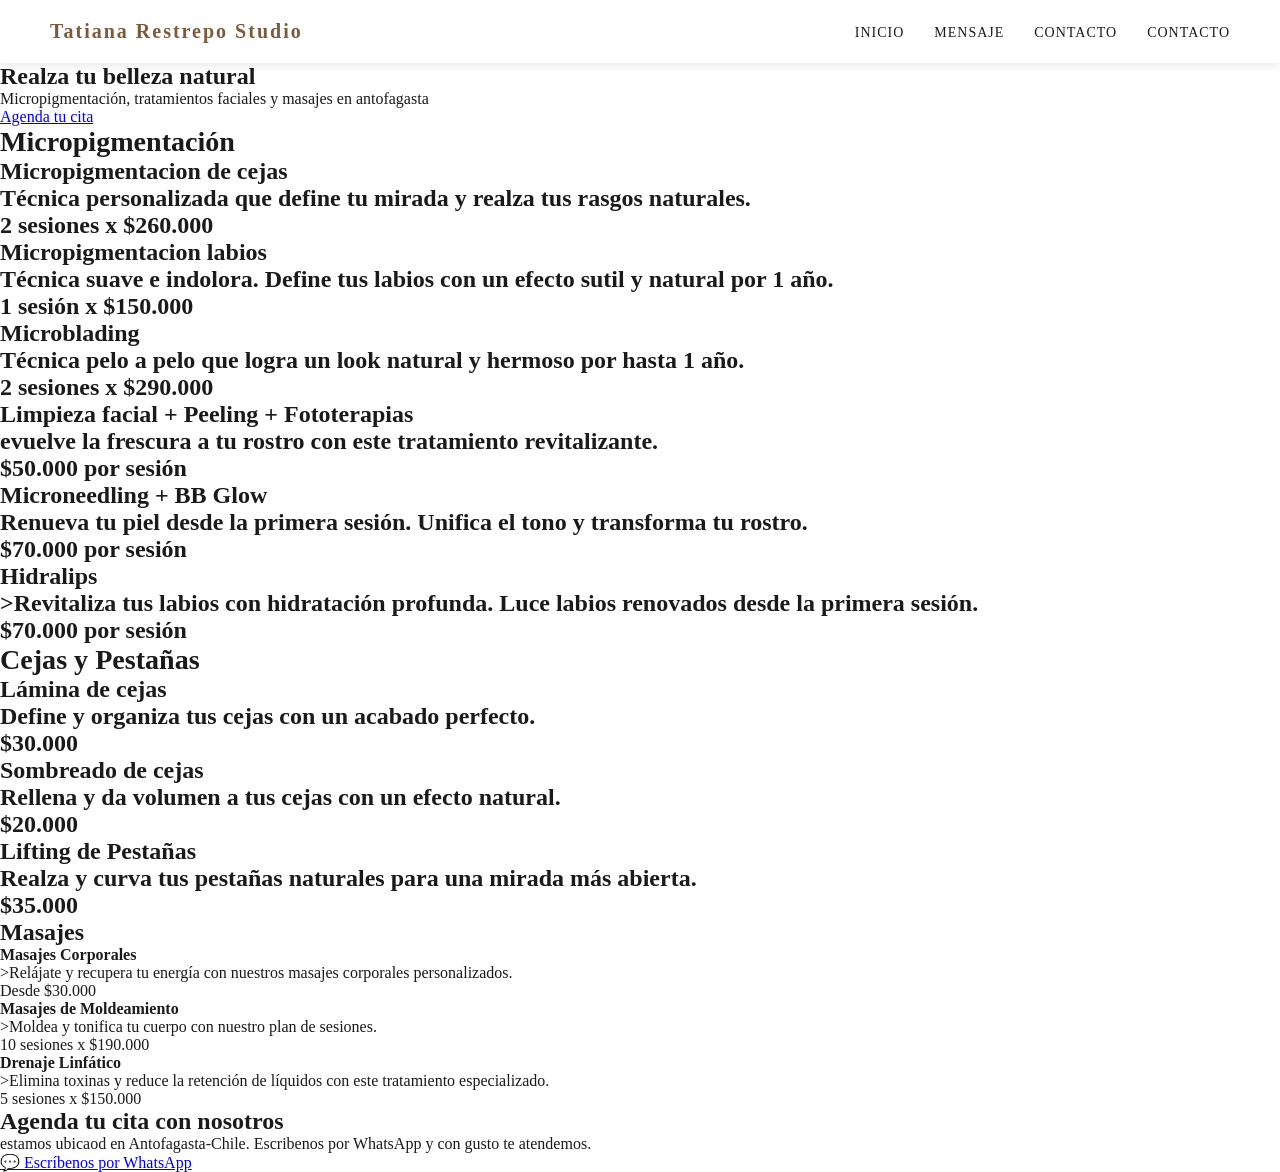
==== index.html/index.html @ bae06096 "se modifican las carpetas" ====
<!DOCTYPE html>
<html lang="en">
<head>
    <meta charset="UTF-8">
    <title>TatianaRestrepoStudio</title>
    <link rel="stylesheet" href="style.css">
</head>
<body>
    <nav>
      <!inicio del menu de navegacion>  
       <div class="logo"> <h1 >Tatiana Restrepo Studio</h1> </div>
            
         <ul class="nav-links">
              <li><a href="#inicio">Inicio</a></li>
              <li><a href="#mensaje">Mensaje</a></li>
              <li><a href="#contacto">Contacto</a></li>
              <li><a href="#contacto">Contacto</a></li>
         </ul>
       
 
    </nav>
    <section id="inicio">
        <div class="hero">
            <h2> Realza tu belleza natural</h2>
            <p>Micropigmentación, tratamientos faciales y masajes  en antofagasta</p>
            <a href="#contacto" class="boton">Agenda tu cita</a>
        </div>
    </section>

    <section id="servicios">
        <h2 Nuestros servicios</h2>


            <div class ="categorias">    
                <h3>Micropigmentación</h3>
                <div class="tarjetas">
                    <div  class="tarjeta">
                        <!imagen aqui despues >
                        <h4>Micropigmentacion de cejas</h4>
                        <p> Técnica personalizada que define tu mirada
                            y realza tus rasgos naturales.
                        </p>
                        <span class="precio">2 sesiones x $260.000</span>
                    </div>
                    <div  class="tarjeta">
                        <!imagen aqui despues >
                        <h4>Micropigmentacion labios </h4>
                        <p> Técnica suave e indolora. Define tus labios 
                            con un efecto sutil y natural por 1 año.
                        </p>
                         <span class="precio">1 sesión x $150.000</span>
                    </div>
                    <div  class="tarjeta">
                        <!imagen aqui despues >
                        <h4> Microblading </h4>
                        <p> Técnica pelo a pelo que logra un look 
                            natural y hermoso por hasta 1 año.
                        </p>
                        <span class="precio">2 sesiones x $290.000</span>
                    </div>
                    
                    <div  class="tarjeta">
                        <!imagen aqui despues >
                        <h4> Limpieza facial + Peeling + Fototerapias </h4>
                        <p>evuelve la frescura a tu rostro con este 
                            tratamiento revitalizante.
                        </p>
                        <span class="precio">$50.000 por sesión</span>
                    </div>

                    <div  class="tarjeta">
                        <!imagen aqui despues >
                        <h4> Microneedling + BB Glow </h4>
                        <p>Renueva tu piel desde la primera sesión. 
                            Unifica el tono y transforma tu rostro.
                        </p>
                        <span class="precio">$70.000 por sesión</span>
                    </div>

                    <div  class="tarjeta">
                        <!imagen aqui despues >
                        <h4> Hidralips </h4>
                        <p>>Revitaliza tus labios con hidratación 
                            profunda. Luce labios renovados desde 
                            la primera sesión.
                        </p>
                        <span class="precio">$70.000 por sesión</span>
                    </div>            
                </div>  
         </div>

        <div class="categoria">    
            <h3> Cejas y Pestañas</h3>

            <div class="tarjetas">
               
                <div class="tarjeta">
                    <h4>Lámina de cejas </h4>
                    <p>Define y organiza tus cejas con 
                        un acabado perfecto.
                    </p>
                    <span class="precio">$30.000</span>
                </div>

                <div class="tarjeta">
                    <h4>Sombreado de cejas</h4>
                    <p>Rellena y da volumen a tus cejas 
                        con un efecto natural.
                    </p>
                    <span class="precio">$20.000</span>
                </div>

                <div class="tarjeta">
                    <h4>Lifting de Pestañas</h4>
                    <p>Realza y curva tus pestañas 
                        naturales para una mirada más abierta.
                    </p>
                    <span class="precio">$35.000</span>
                </div>

            </div>
        </div>
    </section>


    <section id="masajes">
        <h2>Masajes</h2>
        <div class="tarjestas">

            <div class="tarjeta">

                <h4> Masajes Corporales</h4>
                <p>>Relájate y recupera tu energía con 
                    nuestros masajes corporales personalizados.
                </p>
                <span class="precio">Desde $30.000</span>
            </div>

            <div class="tarjeta">

                <h4>Masajes de Moldeamiento</h4>
                <p>>Moldea y tonifica tu cuerpo con 
                    nuestro plan de sesiones.
                </p>
                <span class="precio">10 sesiones x $190.000</span>
            </div>

             <div class="tarjeta">

                <h4>Drenaje Linfático</h4>
                <p>>Elimina toxinas y reduce la retención 
                    de líquidos con este tratamiento especializado.
                </p>
                <span class="precio">5 sesiones x $150.000</span>
            </div>

        </div>
    </section>


    <section id="contacto"> 
        <h2> Agenda tu cita con nosotros</h2>
        <p> estamos ubicaod en Antofagasta-Chile.
            Escribenos por WhatsApp  y con gusto te atendemos.
        </p>
        <a href="https://wa.me/56958424131" 
            class="boton-whatsapp" 
            target="_blank">
            💬 Escríbenos por WhatsApp
        </a>

    </section>

    
</body>
</html>
---- index.html/style.css ----
* {
    margin: 0;
    padding:0;
    boz-sizing: border-box;

}

 :root {
    --turquesa: #6BBCB8;
    --dorado: #C9A84C;
    --cafe: #7B5B3A;
    --negro: #1A1A1A;
    --blanco: #FFFFFF;
    --gris-claro: #F9F9F9;
}

body {
    font-family: Georgia, serif;
    color: var(--negro);
    background-color: var(--blanco);
}


nav {
    display: flex;
    justify-content: space-between;
    align-items: center;
    padding: 20px 50px;
    background-color: var(--blanco);
    box-shadow: 0 2px 10px rgba(0,0,0,0.1);
    position: sticky;
    top: 0;
}

nav .logo h1 {
    font-size: 20px;
    color: var(--cafe);
    letter-spacing: 2px;
}

nav ul {
    list-style: none;
    display: flex;
    gap: 30px;
}

nav ul li a {
    text-decoration: none;
    color: var(--negro);
    font-size: 14px;
    letter-spacing: 1px;
    text-transform: uppercase;
}

nav ul li a:hover {
    color: var(--turquesa);
}
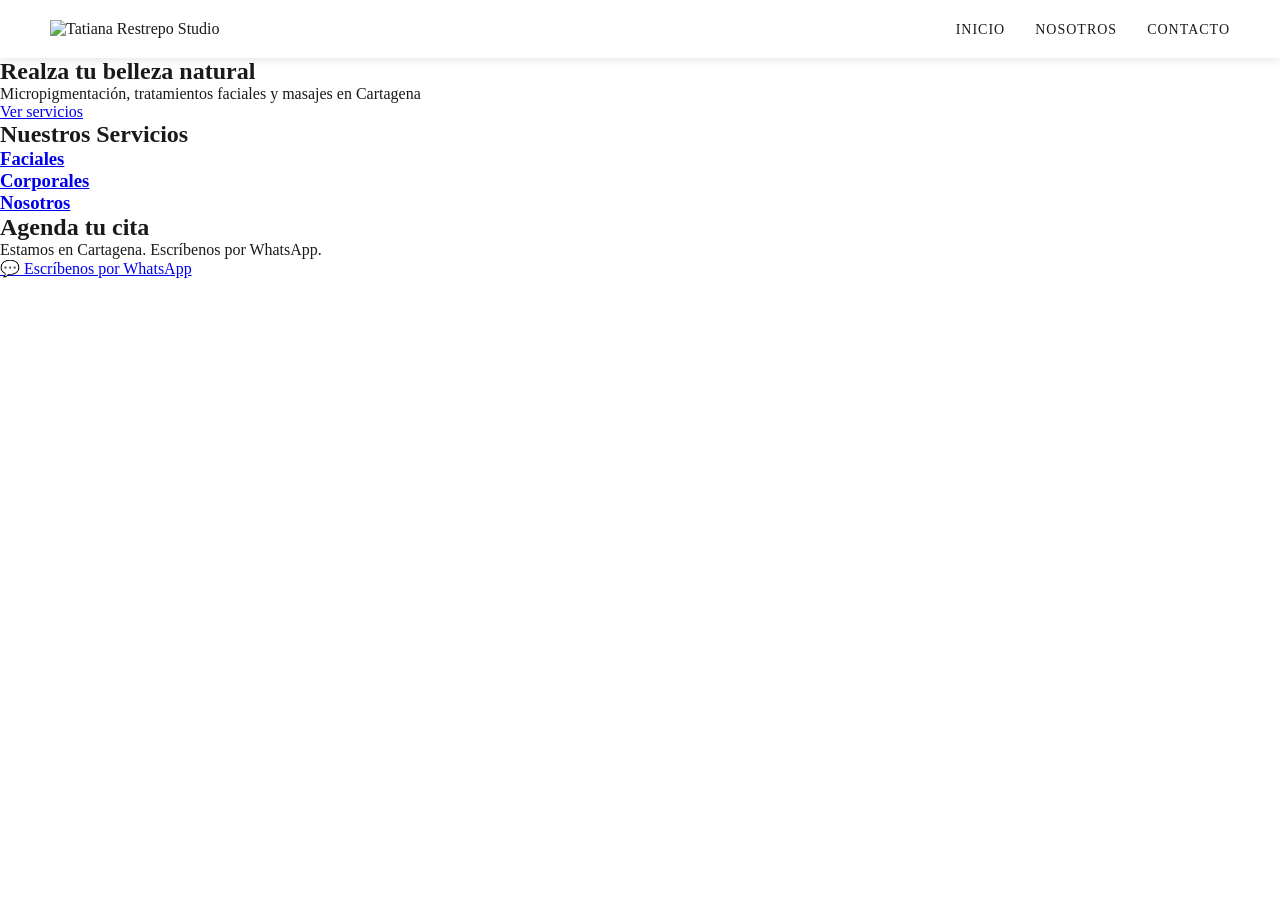
==== commit 57e3e117: "Reestructuracion" ====
--- a/index.html/index.html
+++ b/index.html/index.html
@@ -6,170 +6,65 @@
     <link rel="stylesheet" href="style.css">
 </head>
 <body>
+   <body>
+
+    <!-- NAVEGACIÓN -->
     <nav>
-      <!inicio del menu de navegacion>  
-       <div class="logo"> <h1 >Tatiana Restrepo Studio</h1> </div>
-            
-         <ul class="nav-links">
-              <li><a href="#inicio">Inicio</a></li>
-              <li><a href="#mensaje">Mensaje</a></li>
-              <li><a href="#contacto">Contacto</a></li>
-              <li><a href="#contacto">Contacto</a></li>
-         </ul>
-       
- 
+        <div class="logo">
+            <img src="images/logo.png" alt="Tatiana Restrepo Studio">
+        </div>
+        <ul>
+            <li><a href="index.html">Inicio</a></li>
+            <li><a href="nosotros.html">Nosotros</a></li>
+            <li><a href="#contacto">Contacto</a></li>
+        </ul>
     </nav>
+
+    <!-- HERO -->
     <section id="inicio">
         <div class="hero">
-            <h2> Realza tu belleza natural</h2>
-            <p>Micropigmentación, tratamientos faciales y masajes  en antofagasta</p>
-            <a href="#contacto" class="boton">Agenda tu cita</a>
+            <h2>Realza tu belleza natural</h2>
+            <p>Micropigmentación, tratamientos faciales 
+            y masajes en Cartagena</p>
+            <a href="#servicios" class="boton">Ver servicios</a>
         </div>
     </section>
 
+    <!-- CAJAS DE SERVICIOS -->
     <section id="servicios">
-        <h2 Nuestros servicios</h2>
+        <h2>Nuestros Servicios</h2>
+        <div class="cajas">
 
+            <a href="faciales.html" class="caja">
+                <h3>Faciales</h3>
+            </a>
 
-            <div class ="categorias">    
-                <h3>Micropigmentación</h3>
-                <div class="tarjetas">
-                    <div  class="tarjeta">
-                        <!imagen aqui despues >
-                        <h4>Micropigmentacion de cejas</h4>
-                        <p> Técnica personalizada que define tu mirada
-                            y realza tus rasgos naturales.
-                        </p>
-                        <span class="precio">2 sesiones x $260.000</span>
-                    </div>
-                    <div  class="tarjeta">
-                        <!imagen aqui despues >
-                        <h4>Micropigmentacion labios </h4>
-                        <p> Técnica suave e indolora. Define tus labios 
-                            con un efecto sutil y natural por 1 año.
-                        </p>
-                         <span class="precio">1 sesión x $150.000</span>
-                    </div>
-                    <div  class="tarjeta">
-                        <!imagen aqui despues >
-                        <h4> Microblading </h4>
-                        <p> Técnica pelo a pelo que logra un look 
-                            natural y hermoso por hasta 1 año.
-                        </p>
-                        <span class="precio">2 sesiones x $290.000</span>
-                    </div>
-                    
-                    <div  class="tarjeta">
-                        <!imagen aqui despues >
-                        <h4> Limpieza facial + Peeling + Fototerapias </h4>
-                        <p>evuelve la frescura a tu rostro con este 
-                            tratamiento revitalizante.
-                        </p>
-                        <span class="precio">$50.000 por sesión</span>
-                    </div>
+            <a href="corporales.html" class="caja">
+                <h3>Corporales</h3>
+            </a>
 
-                    <div  class="tarjeta">
-                        <!imagen aqui despues >
-                        <h4> Microneedling + BB Glow </h4>
-                        <p>Renueva tu piel desde la primera sesión. 
-                            Unifica el tono y transforma tu rostro.
-                        </p>
-                        <span class="precio">$70.000 por sesión</span>
-                    </div>
-
-                    <div  class="tarjeta">
-                        <!imagen aqui despues >
-                        <h4> Hidralips </h4>
-                        <p>>Revitaliza tus labios con hidratación 
-                            profunda. Luce labios renovados desde 
-                            la primera sesión.
-                        </p>
-                        <span class="precio">$70.000 por sesión</span>
-                    </div>            
-                </div>  
-         </div>
-
-        <div class="categoria">    
-            <h3> Cejas y Pestañas</h3>
-
-            <div class="tarjetas">
-               
-                <div class="tarjeta">
-                    <h4>Lámina de cejas </h4>
-                    <p>Define y organiza tus cejas con 
-                        un acabado perfecto.
-                    </p>
-                    <span class="precio">$30.000</span>
-                </div>
-
-                <div class="tarjeta">
-                    <h4>Sombreado de cejas</h4>
-                    <p>Rellena y da volumen a tus cejas 
-                        con un efecto natural.
-                    </p>
-                    <span class="precio">$20.000</span>
-                </div>
-
-                <div class="tarjeta">
-                    <h4>Lifting de Pestañas</h4>
-                    <p>Realza y curva tus pestañas 
-                        naturales para una mirada más abierta.
-                    </p>
-                    <span class="precio">$35.000</span>
-                </div>
-
-            </div>
-        </div>
-    </section>
-
-
-    <section id="masajes">
-        <h2>Masajes</h2>
-        <div class="tarjestas">
-
-            <div class="tarjeta">
-
-                <h4> Masajes Corporales</h4>
-                <p>>Relájate y recupera tu energía con 
-                    nuestros masajes corporales personalizados.
-                </p>
-                <span class="precio">Desde $30.000</span>
-            </div>
-
-            <div class="tarjeta">
-
-                <h4>Masajes de Moldeamiento</h4>
-                <p>>Moldea y tonifica tu cuerpo con 
-                    nuestro plan de sesiones.
-                </p>
-                <span class="precio">10 sesiones x $190.000</span>
-            </div>
-
-             <div class="tarjeta">
-
-                <h4>Drenaje Linfático</h4>
-                <p>>Elimina toxinas y reduce la retención 
-                    de líquidos con este tratamiento especializado.
-                </p>
-                <span class="precio">5 sesiones x $150.000</span>
-            </div>
+            <a href="nosotros.html" class="caja">
+                <h3>Nosotros</h3>
+            </a>
 
         </div>
     </section>
 
-
-    <section id="contacto"> 
-        <h2> Agenda tu cita con nosotros</h2>
-        <p> estamos ubicaod en Antofagasta-Chile.
-            Escribenos por WhatsApp  y con gusto te atendemos.
-        </p>
+    <!-- CONTACTO -->
+    <section id="contacto">
+        <h2>Agenda tu cita</h2>
+        <p>Estamos en Cartagena. Escríbenos por WhatsApp.</p>
         <a href="https://wa.me/56958424131" 
-            class="boton-whatsapp" 
-            target="_blank">
+        class="boton-whatsapp" 
+        target="_blank">
             💬 Escríbenos por WhatsApp
         </a>
+    </section>
 
-    </section>
+</body>
+       
+ 
+    
 
     
 </body>
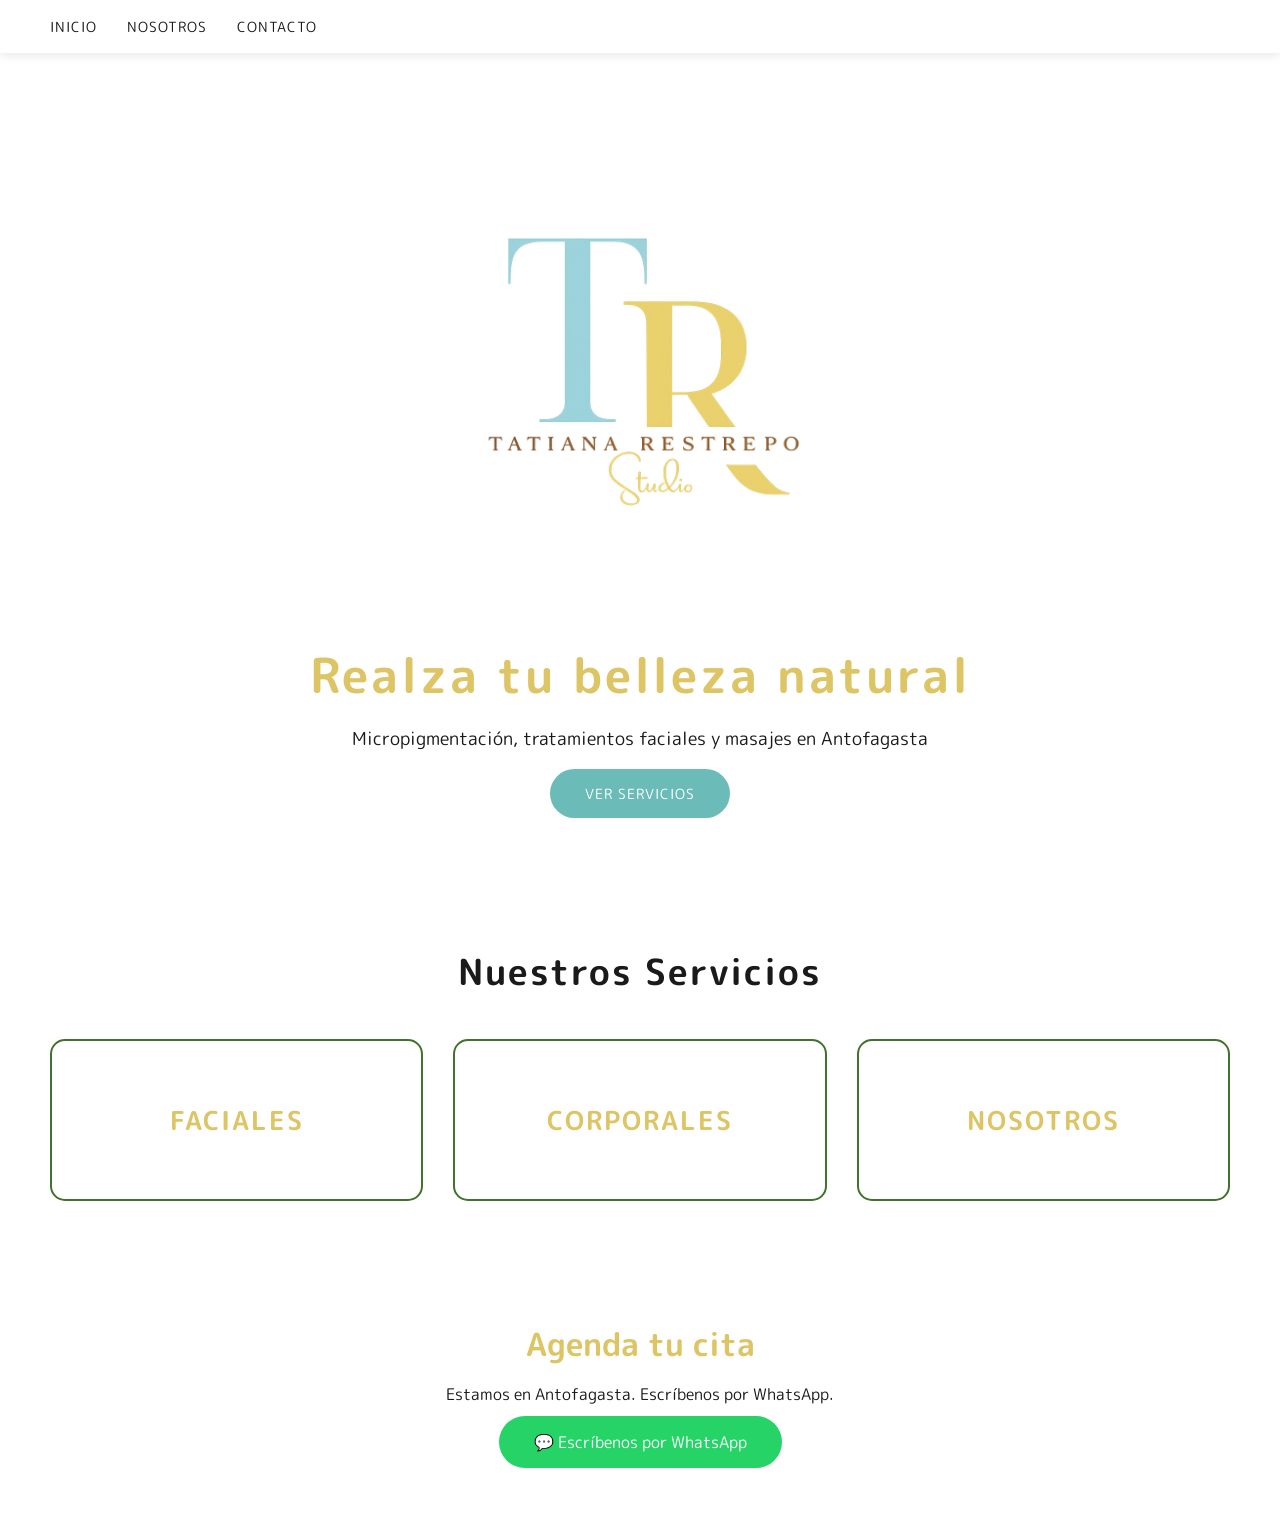
==== commit 0fde469a: "Reestructuracion" ====
--- a/index.html/index.html
+++ b/index.html/index.html
@@ -1,6 +1,9 @@
 <!DOCTYPE html>
 <html lang="en">
 <head>
+    <link rel="preconnect" href="https://fonts.googleapis.com">
+<link rel="preconnect" href="https://fonts.gstatic.com" crossorigin>
+<link href="https://fonts.googleapis.com/css2?family=M+PLUS+Rounded+1c&family=Nunito+Sans:ital,opsz,wght@0,6..12,200..1000;1,6..12,200..1000&family=Story+Script&display=swap" rel="stylesheet">
     <meta charset="UTF-8">
     <title>TatianaRestrepoStudio</title>
     <link rel="stylesheet" href="style.css">
@@ -10,9 +13,6 @@
 
     <!-- NAVEGACIÓN -->
     <nav>
-        <div class="logo">
-            <img src="images/logo.png" alt="Tatiana Restrepo Studio">
-        </div>
         <ul>
             <li><a href="index.html">Inicio</a></li>
             <li><a href="nosotros.html">Nosotros</a></li>
@@ -23,9 +23,10 @@
     <!-- HERO -->
     <section id="inicio">
         <div class="hero">
+            <img src="images/ChatGPT Image 26 abr 2026, 14_31_57.png" alt="Tatiana Restrepo Studio">
             <h2>Realza tu belleza natural</h2>
             <p>Micropigmentación, tratamientos faciales 
-            y masajes en Cartagena</p>
+            y masajes en Antofagasta</p>
             <a href="#servicios" class="boton">Ver servicios</a>
         </div>
     </section>
@@ -53,7 +54,7 @@
     <!-- CONTACTO -->
     <section id="contacto">
         <h2>Agenda tu cita</h2>
-        <p>Estamos en Cartagena. Escríbenos por WhatsApp.</p>
+        <p>Estamos en Antofagasta. Escríbenos por WhatsApp.</p>
         <a href="https://wa.me/56958424131" 
         class="boton-whatsapp" 
         target="_blank">
--- a/index.html/style.css
+++ b/index.html/style.css
@@ -7,35 +7,27 @@
 
  :root {
     --turquesa: #6BBCB8;
-    --dorado: #C9A84C;
-    --cafe: #7B5B3A;
+    --dorado: #42712d;
+    --cafe: #ddc566;
     --negro: #1A1A1A;
     --blanco: #FFFFFF;
     --gris-claro: #F9F9F9;
 }
 
-body {
-    font-family: Georgia, serif;
-    color: var(--negro);
-    background-color: var(--blanco);
-}
-
 
 nav {
-    display: flex;
-    justify-content: space-between;
-    align-items: center;
-    padding: 20px 50px;
-    background-color: var(--blanco);
+    background-color: var(--blanco);
+    padding: 15px 50px;
     box-shadow: 0 2px 10px rgba(0,0,0,0.1);
     position: sticky;
     top: 0;
-}
-
-nav .logo h1 {
-    font-size: 20px;
-    color: var(--cafe);
-    letter-spacing: 2px;
+    z-index: 9;
+    text-align: right;
+}
+
+nav .logo img {
+    width: 120px;
+    height: auto;
 }
 
 nav ul {
@@ -54,4 +46,215 @@
 
 nav ul li a:hover {
     color: var(--turquesa);
-}+}
+
+/* HERO DE PÁGINAS INTERNAS */
+.pagina-hero {
+    background-color: var(--crema);
+    text-align: center;
+    padding: 60px 20px;
+}
+
+.pagina-hero h1 {
+    font-size: 40px;
+    color: #ddc566;
+    letter-spacing: 3px;
+}
+
+.pagina-hero p {
+    color: var(--negro);
+    margin-top: 10px;
+    font-size: 16px;
+}
+
+/* TARJETAS DE SERVICIOS */
+.servicios-detalle {
+    display: grid;
+    grid-template-columns: repeat(3, 1fr);
+    gap: 30px;
+    padding: 60px 50px;
+}
+
+.tarjeta {
+    background-color: var(--blanco);
+    border: 1px solid var(--dorado);
+    border-radius: 10px;
+    padding: 25px;
+    text-align: center;
+}
+
+.tarjeta h3 {
+    color: #ddc566;
+    margin-bottom: 10px;
+}
+
+.tarjeta p {
+    font-size: 14px;
+    color: var(--negro);
+    margin-bottom: 15px;
+}
+
+.precio {
+    background-color: var(--turquesa);
+    color: var(--blanco);
+    padding: 5px 15px;
+    border-radius: 20px;
+    font-size: 14px;
+}
+
+header {
+     height: 0;
+    padding: 0;
+    margin: 0;
+}
+
+header img {
+    width: 200px;
+    height: auto;
+    position: fixed;
+    top: 10px;
+    left: 30px;
+    z-index: 100;
+}
+
+.foto-servicios {
+    text-align: center;
+    padding: 20px 50px;
+}
+
+.foto-servicios img {
+    width: 303px;
+    height: 390px;
+    object-fit: cover;
+    border-radius: 10px;
+}
+
+
+/* HERO INICIO */
+#inicio {
+    background-color: var(--crema);
+    text-align: center;
+    padding: 80px 20px;
+}
+
+#inicio h2 {
+    font-size: 48px;
+    color: #ddc566;
+    letter-spacing: 3px;
+    margin-bottom: 15px;
+}
+#inicio .hero img {
+    width: 500px;
+    height: auto;
+    margin-bottom: 0px;
+}
+#inicio p {
+    font-size: 18px;
+    color: var(--negro);
+    margin-bottom: 30px;
+}
+
+.boton {
+    background-color: var(--turquesa);
+    color: var(--blanco);
+    padding: 15px 35px;
+    text-decoration: none;
+    border-radius: 30px;
+    font-size: 14px;
+    letter-spacing: 1px;
+    text-transform: uppercase;
+}
+
+.boton:hover {
+    background-color: var(--dorado);
+}
+
+/* SECCIÓN CAJAS */
+#servicios {
+    padding: 60px 50px;
+    text-align: center;
+    background-color: var(--blanco);
+}
+
+#servicios h2 {
+    font-size: 36px;
+    color #ddc566;
+    margin-bottom: 40px;
+    letter-spacing: 2px;
+}
+
+.cajas {
+    display: grid;
+    grid-template-columns: repeat(3, 1fr);
+    gap: 30px;
+}
+
+.caja {
+    background-color: var(--crema);
+    border: 2px solid var(--dorado);
+    border-radius: 15px;
+    padding: 60px 20px;
+    text-decoration: none;
+    color: #ddc566;
+    font-size: 22px;
+    letter-spacing: 2px;
+    text-transform: uppercase;
+    transition: all 0.3s ease;
+}
+
+.caja:hover {
+    background-color: var(--turquesa);
+    color: var(--blanco);
+    border-color: var(--turquesa);
+}
+
+/* SECCIÓN CONTACTO */
+#contacto {
+    background-color: var(--crema);
+    text-align: center;
+    padding: 60px 20px;
+}
+
+#contacto h2 {
+    font-size: 32px;
+    color: #ddc566;
+    margin-bottom: 15px;
+}
+
+#contacto p {
+    margin-bottom: 25px;
+    color: var(--negro);
+}
+
+.boton-whatsapp {
+    background-color: #25D366;
+    color: var(--blanco);
+    padding: 15px 35px;
+    text-decoration: none;
+    border-radius: 30px;
+    font-size: 16px;
+}
+
+.boton-whatsapp:hover {
+    background-color: #1DA851;
+}
+
+
+/* HOJAS DECORATIVAS */
+body {
+    position: relative;
+}
+
+.m-plus-rounded-1c-regular {
+  font-family: "M PLUS Rounded 1c", sans-serif;
+  font-weight: 400;
+  font-style: normal;
+}
+
+body {
+    font-family: "M PLUS Rounded 1c", sans-serif;
+    color: var(--negro);
+    background-color: var(--blanco);
+}
+
+
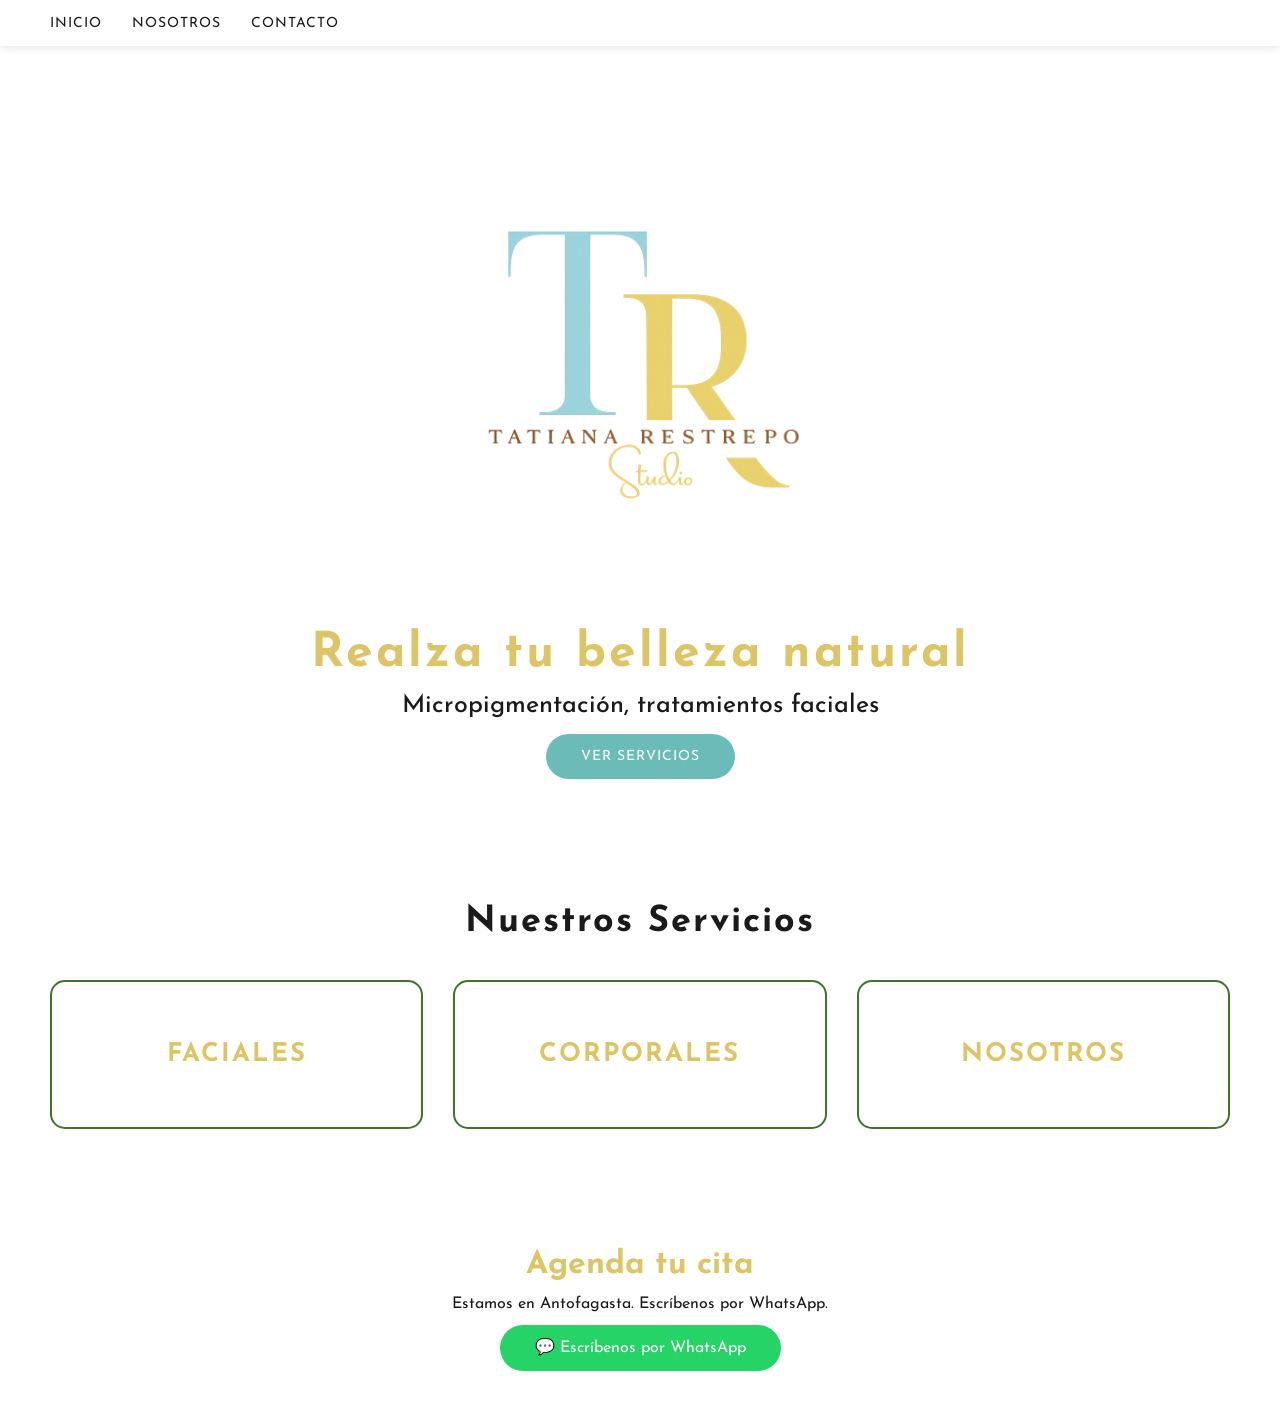
==== commit 19f1db25: "Reestructuracion" ====
--- a/index.html/index.html
+++ b/index.html/index.html
@@ -2,10 +2,7 @@
 <html lang="en">
 <head>
     <link rel="preconnect" href="https://fonts.googleapis.com">
-<link rel="preconnect" href="https://fonts.gstatic.com" crossorigin>
-<link href="https://fonts.googleapis.com/css2?family=M+PLUS+Rounded+1c&family=Nunito+Sans:ital,opsz,wght@0,6..12,200..1000;1,6..12,200..1000&family=Story+Script&display=swap" rel="stylesheet">
-    <meta charset="UTF-8">
-    <title>TatianaRestrepoStudio</title>
+    <link href="https://fonts.googleapis.com/css2?family=Josefin+Sans:wght@400;700&display=swap" rel="stylesheet">
     <link rel="stylesheet" href="style.css">
 </head>
 <body>
@@ -25,8 +22,7 @@
         <div class="hero">
             <img src="images/ChatGPT Image 26 abr 2026, 14_31_57.png" alt="Tatiana Restrepo Studio">
             <h2>Realza tu belleza natural</h2>
-            <p>Micropigmentación, tratamientos faciales 
-            y masajes en Antofagasta</p>
+            <p>Micropigmentación, tratamientos faciales</p>
             <a href="#servicios" class="boton">Ver servicios</a>
         </div>
     </section>
@@ -37,15 +33,15 @@
         <div class="cajas">
 
             <a href="faciales.html" class="caja">
-                <h3>Faciales</h3>
+                <h3>FACIALES</h3>
             </a>
 
             <a href="corporales.html" class="caja">
-                <h3>Corporales</h3>
+                <h3>CORPORALES</h3>
             </a>
 
             <a href="nosotros.html" class="caja">
-                <h3>Nosotros</h3>
+                <h3>NOSOTROS</h3>
             </a>
 
         </div>
--- a/index.html/style.css
+++ b/index.html/style.css
@@ -64,7 +64,7 @@
 .pagina-hero p {
     color: var(--negro);
     margin-top: 10px;
-    font-size: 16px;
+    font-size: 25px;
 }
 
 /* TARJETAS DE SERVICIOS */
@@ -89,9 +89,10 @@
 }
 
 .tarjeta p {
-    font-size: 14px;
+    font-size: 16px;
     color: var(--negro);
     margin-bottom: 15px;
+    font-weight: 600
 }
 
 .precio {
@@ -149,9 +150,11 @@
     margin-bottom: 0px;
 }
 #inicio p {
-    font-size: 18px;
+    font-size: 25px;
     color: var(--negro);
     margin-bottom: 30px;
+    font-weight: 500;
+    
 }
 
 .boton {
@@ -245,16 +248,78 @@
     position: relative;
 }
 
-.m-plus-rounded-1c-regular {
-  font-family: "M PLUS Rounded 1c", sans-serif;
-  font-weight: 400;
-  font-style: normal;
-}
+/* fuente*/
 
 body {
-    font-family: "M PLUS Rounded 1c", sans-serif;
+    font-family: "Josefin Sans", sans-serif;
     color: var(--negro);
     background-color: var(--blanco);
 }
 
-
+/* ===== RESPONSIVE MÓVIL ===== */
+@media (max-width: 768px) {
+
+    /* NAVEGACIÓN */
+    nav {
+        padding: 15px 20px;
+        text-align: center;
+    }
+
+    nav ul {
+        gap: 15px;
+        justify-content: center;
+        flex-wrap: wrap;
+    }
+
+    /* HERO */
+    #inicio {
+        padding: 50px 20px;
+    }
+
+    #inicio h2 {
+        font-size: 28px;
+    }
+
+    #inicio .hero img {
+        width: 150px;
+    }
+
+    /* CAJAS DE SERVICIOS */
+    .cajas {
+        grid-template-columns: 1fr;
+        gap: 20px;
+    }
+
+    /* TARJETAS */
+    .servicios-detalle {
+        grid-template-columns: 1fr;
+        padding: 30px 20px;
+    }
+
+    /* FOTO SERVICIO */
+    .foto-servicio img {
+        width: 100%;
+        height: 250px;
+    }
+
+    /* HERO PÁGINAS INTERNAS */
+    .pagina-hero {
+        padding: 40px 20px;
+    }
+
+    .pagina-hero h1 {
+        font-size: 28px;
+    }
+
+    /* CONTACTO */
+    #contacto {
+        padding: 40px 20px;
+    }
+
+    #contacto h2 {
+        font-size: 24px;
+    }
+
+}
+
+
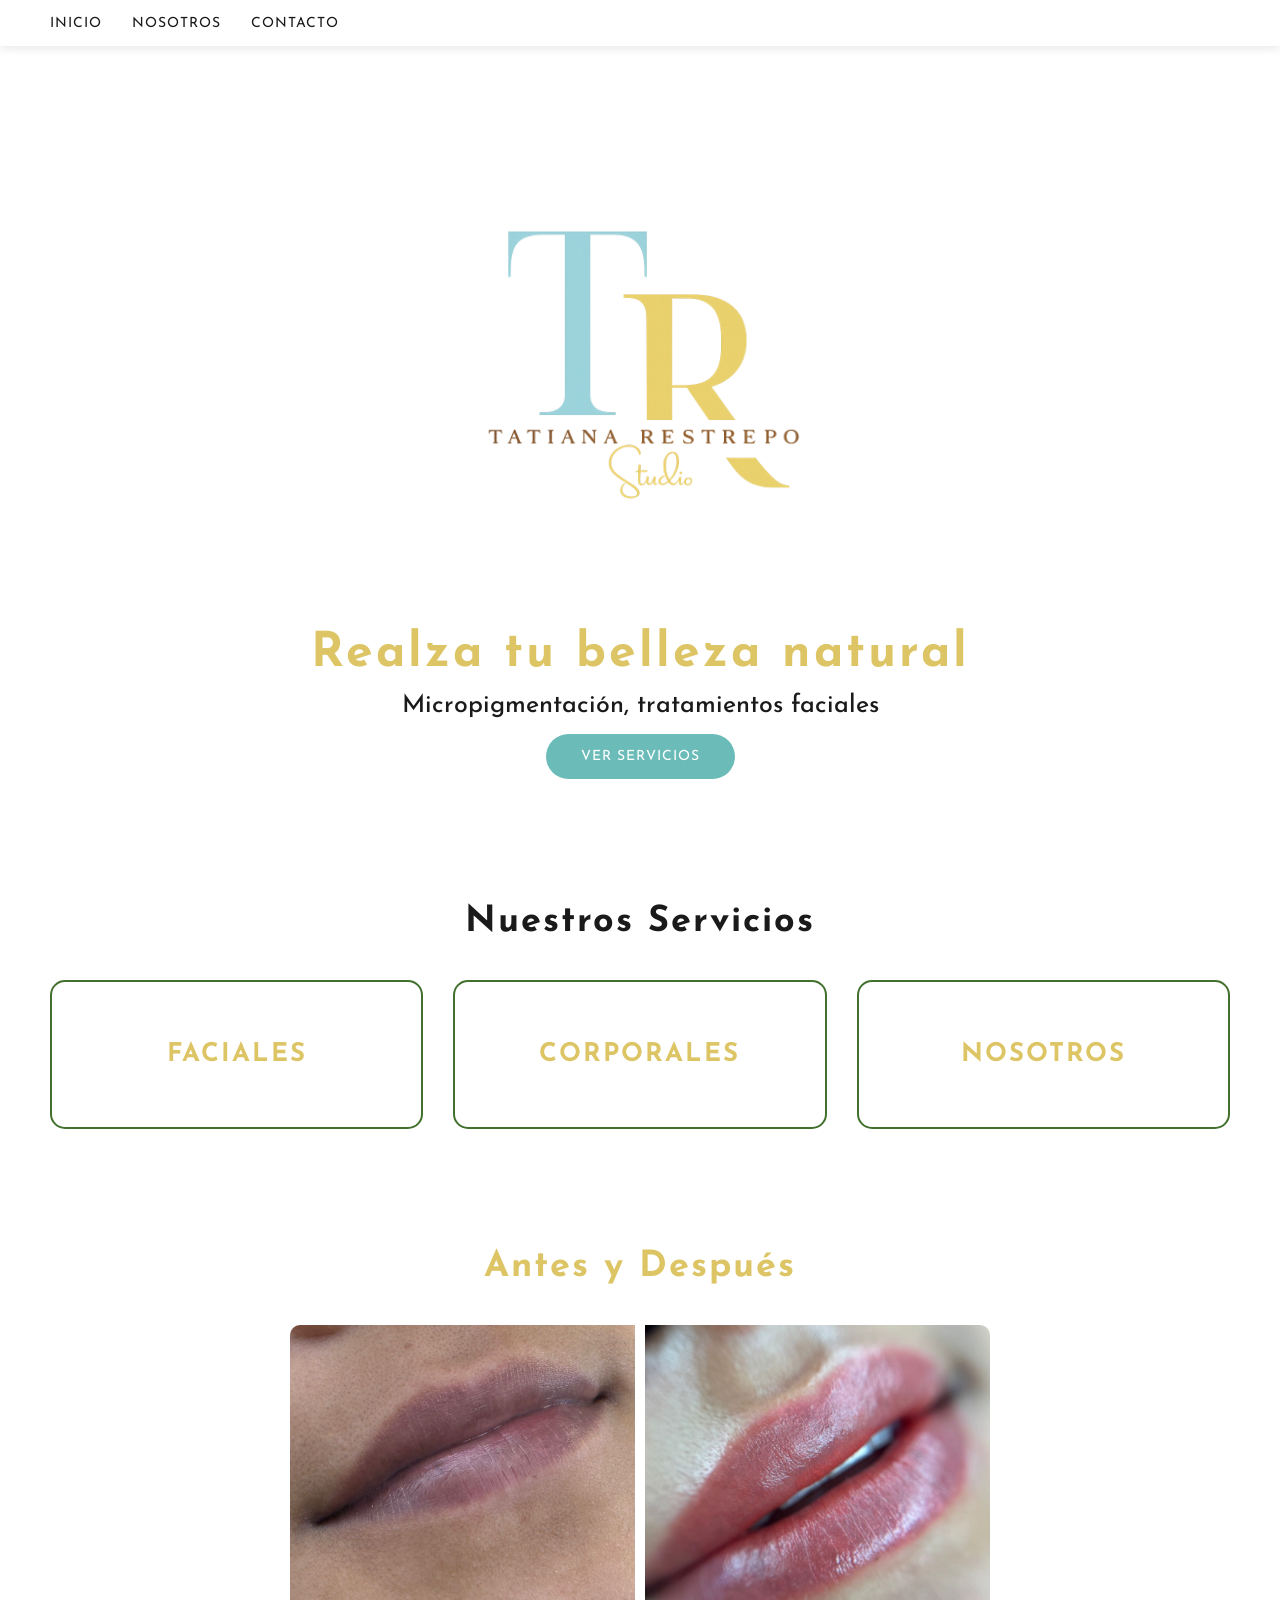
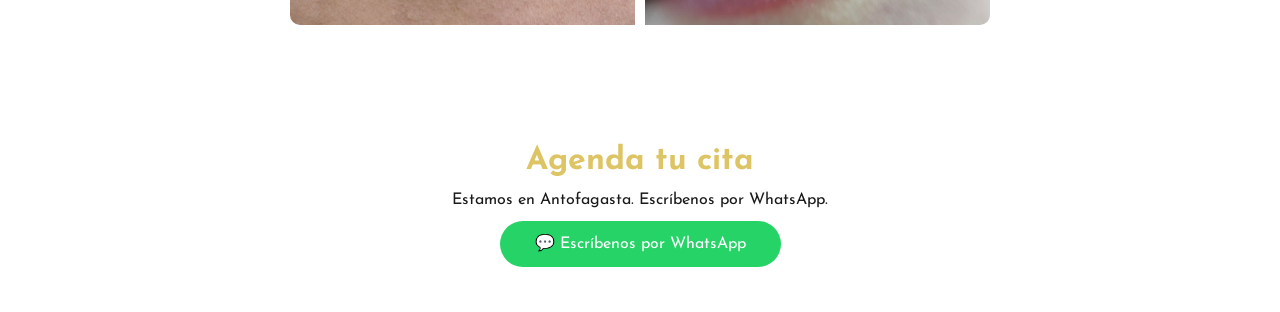
==== commit 8c39b3c9: "Se crea la seccion de testimonios" ====
--- a/index.html/index.html
+++ b/index.html/index.html
@@ -47,6 +47,15 @@
         </div>
     </section>
 
+    <!-- TESTIMONIOS -->
+    <section id="testimonios">
+        <h2>Antes y Después</h2>
+        <div class="par-fotos">
+            <img src="images/labiosA.jpeg" alt="Antes">
+            <img src="images/labiosD.png" alt="Después">
+        </div>
+    </section>
+
     <!-- CONTACTO -->
     <section id="contacto">
         <h2>Agenda tu cita</h2>
@@ -58,6 +67,7 @@
         </a>
     </section>
 
+
 </body>
        
  
--- a/index.html/style.css
+++ b/index.html/style.css
@@ -320,6 +320,41 @@
         font-size: 24px;
     }
 
-}
-
-
+} 
+
+
+#testimonios {
+    padding: 60px 50px;
+    text-align: center;
+    background-color: var(--blanco);
+}
+
+#testimonios h2 {
+    font-size: 36px;
+    color: var(--cafe);
+    margin-bottom: 40px;
+    letter-spacing: 2px;
+}
+
+.par-fotos {
+    display: grid;
+    grid-template-columns: repeat(2, 1fr);
+    gap: 10px;
+    border-radius: 10px;
+    overflow: hidden;
+    max-width: 700px;
+    margin: 0 auto;
+}
+
+.par-fotos img {
+    width: 100%;
+    height: 300px;
+    object-fit: cover;
+    object-position: center;
+}
+
+@media (max-width: 768px) {
+    .par-fotos {
+        grid-template-columns: 1fr;
+    }
+}
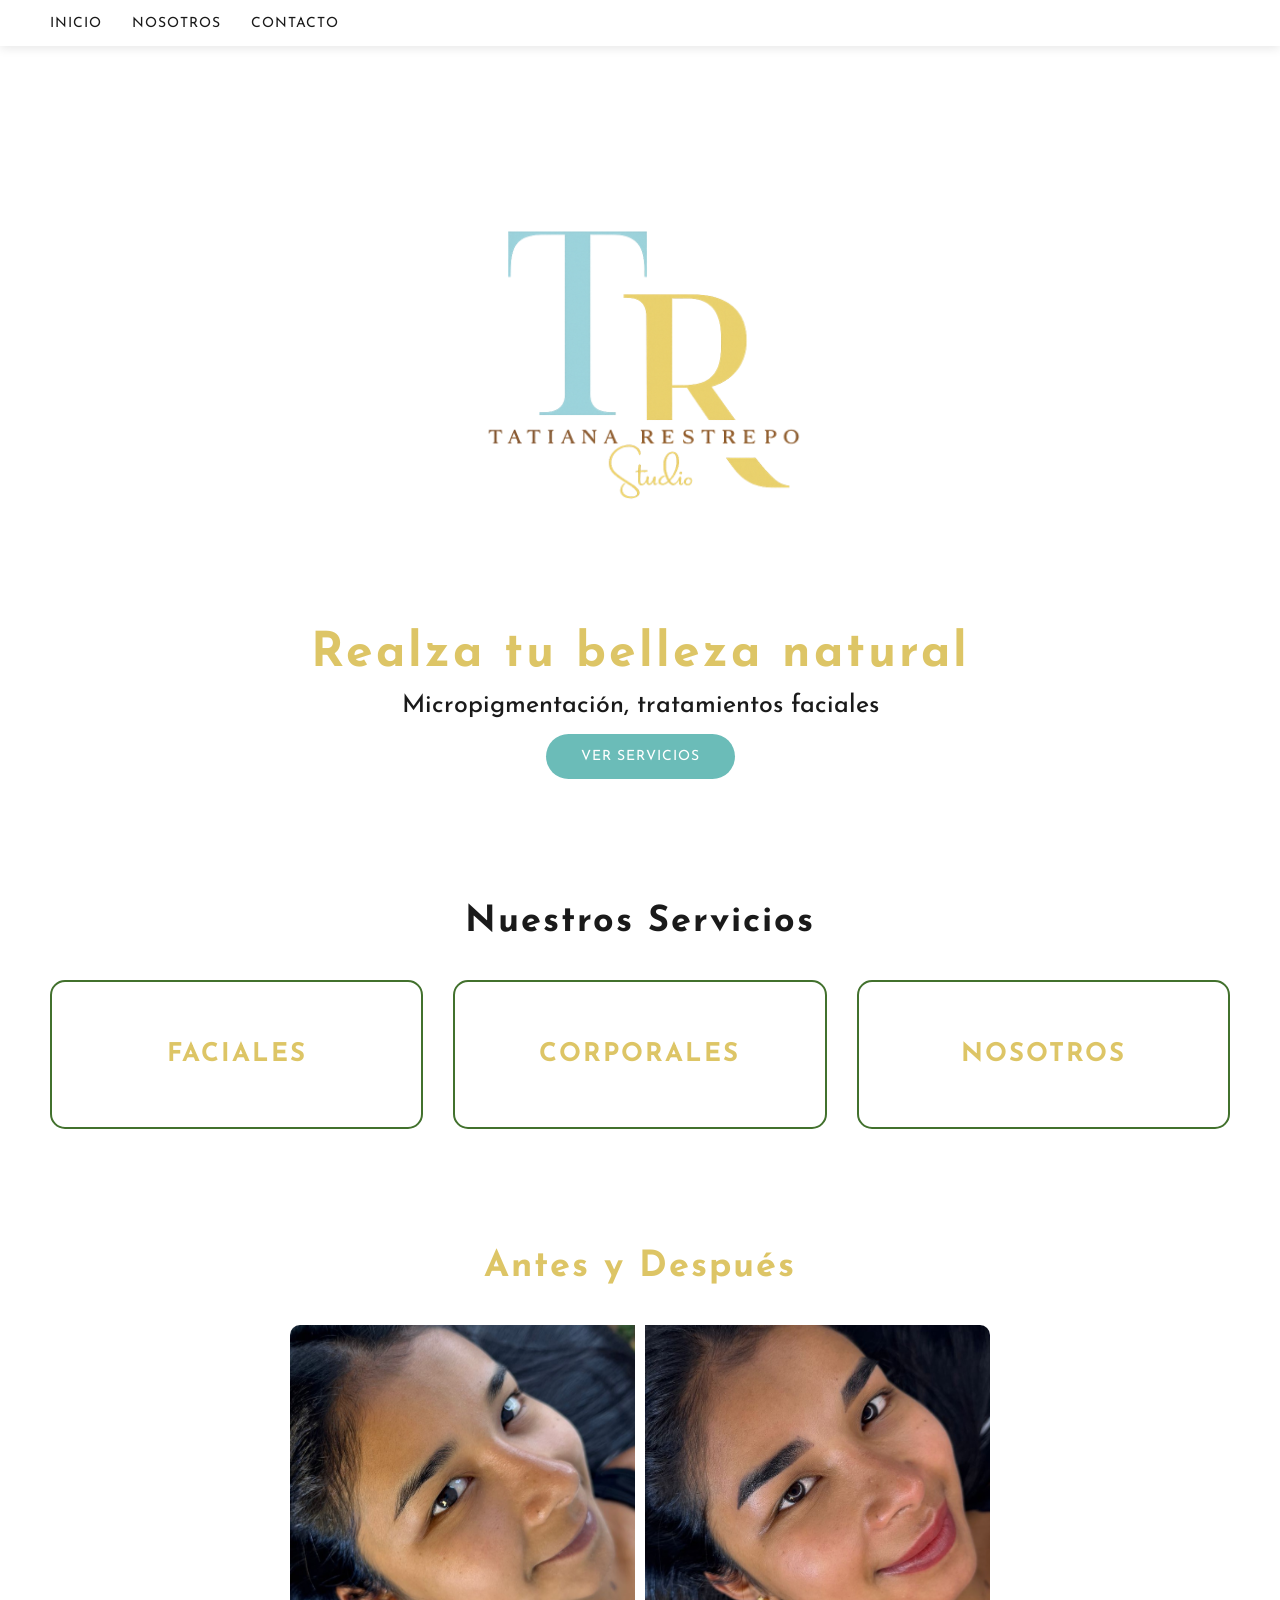
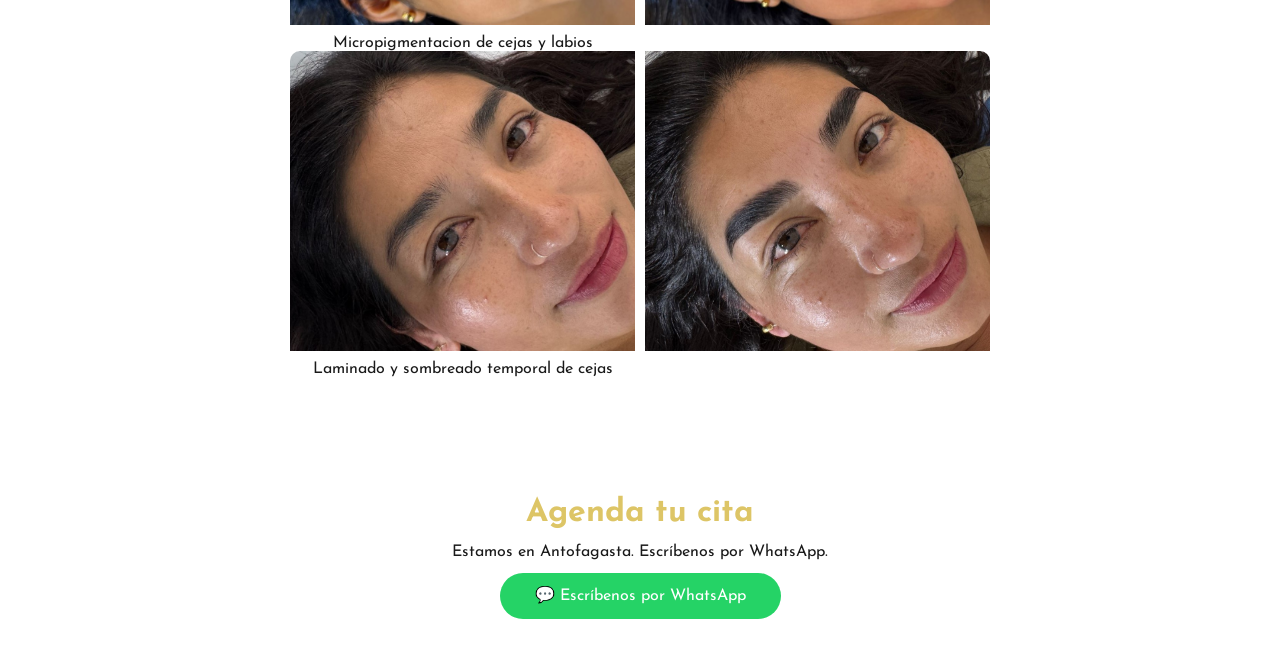
==== commit c4718626: "Se crea la seccion de testimonios" ====
--- a/index.html/index.html
+++ b/index.html/index.html
@@ -51,8 +51,14 @@
     <section id="testimonios">
         <h2>Antes y Después</h2>
         <div class="par-fotos">
-            <img src="images/labiosA.jpeg" alt="Antes">
-            <img src="images/labiosD.png" alt="Después">
+            <img src="images/labiosCejasA.PNG.jpeg" alt="Antes">
+            <img src="images/labiosCejas.PNG.jpeg" alt="Después">
+            <p>Micropigmentacion de cejas y labios</p>
+        </div>
+        <div class="par-fotos">
+            <img src="images/cejas.jpeg" alt="Antes">
+            <img src="images/cejasD.jpeg" alt="Después">
+            <p>Laminado y sombreado temporal de cejas</p>
         </div>
     </section>
 
--- a/index.html/style.css
+++ b/index.html/style.css
@@ -353,6 +353,15 @@
     object-position: center;
 }
 
+.etiqueta {
+    grid-column: 1 / -1;
+    text-align: center;
+    font-size: 16px;
+    color: var(--cafe);
+    font-weight: 600;
+    padding: 10px 0;
+    background-color: var(--blanco);
+}
 @media (max-width: 768px) {
     .par-fotos {
         grid-template-columns: 1fr;
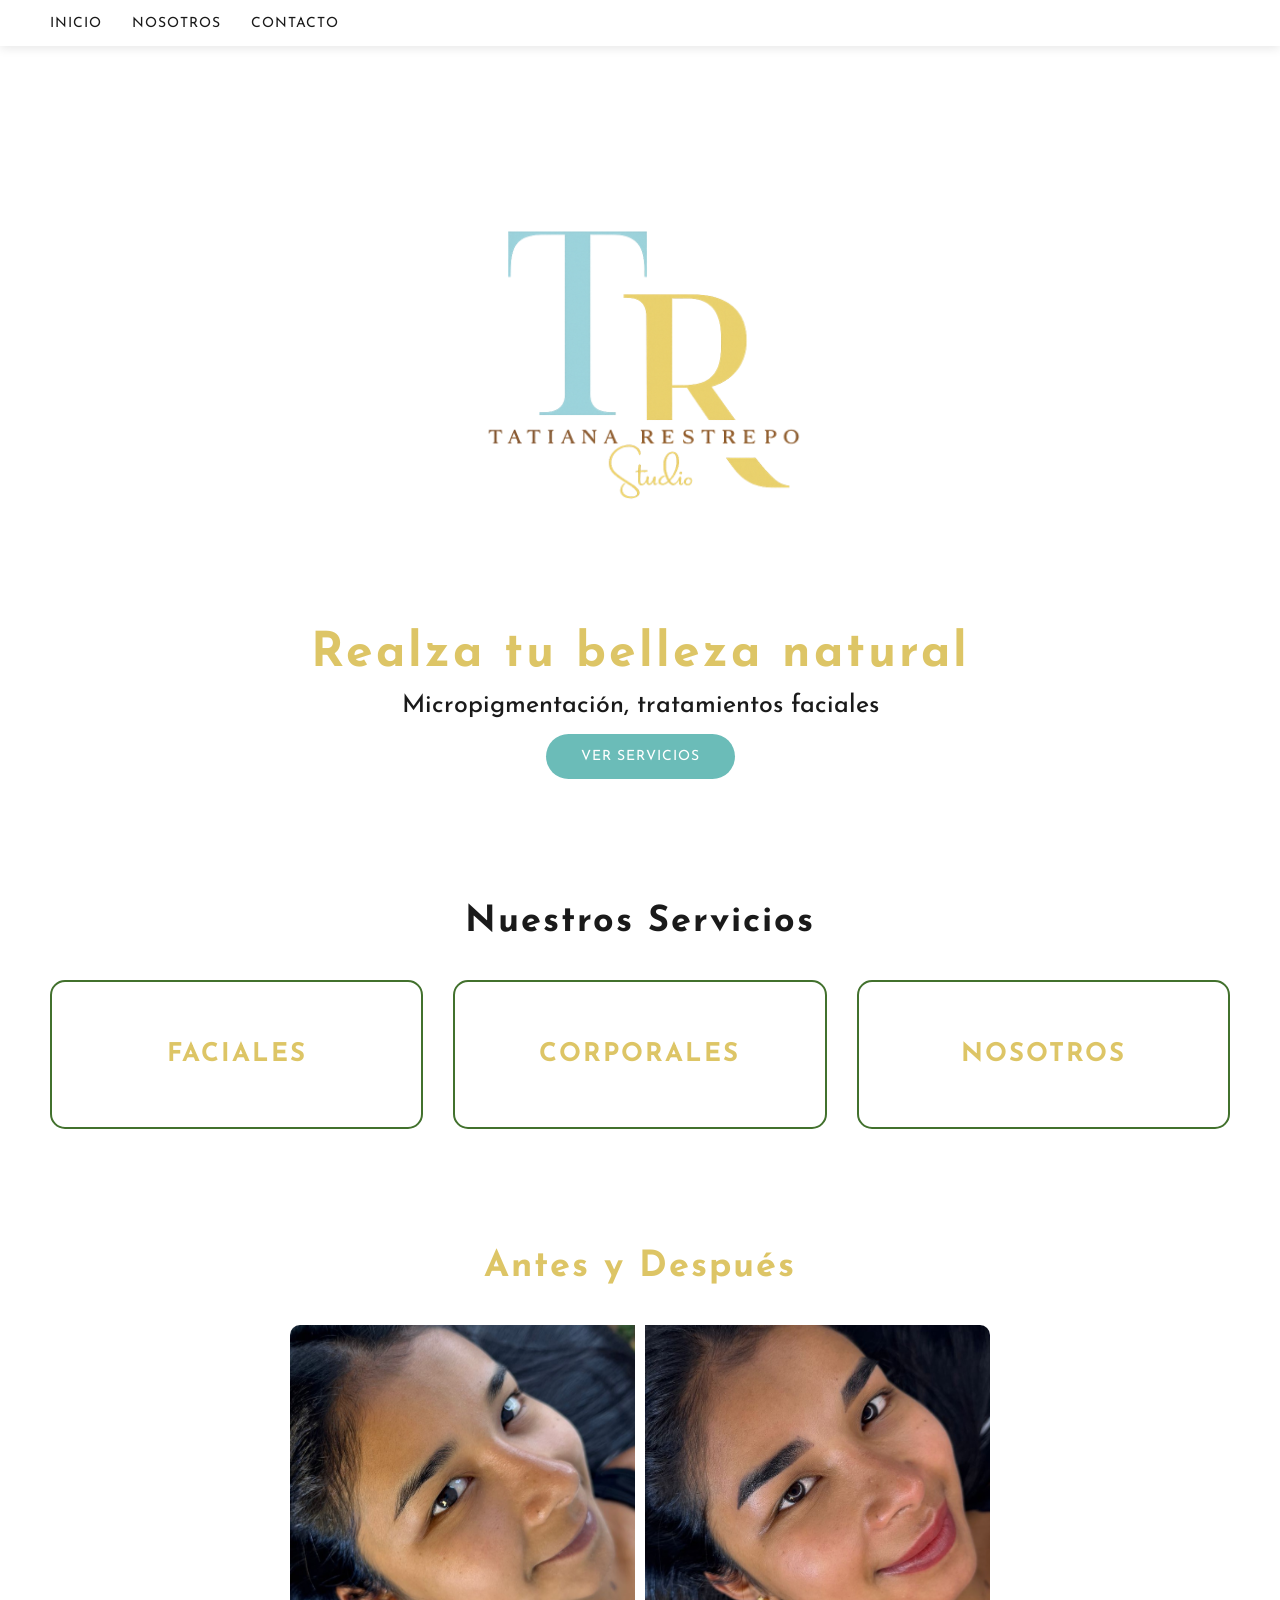
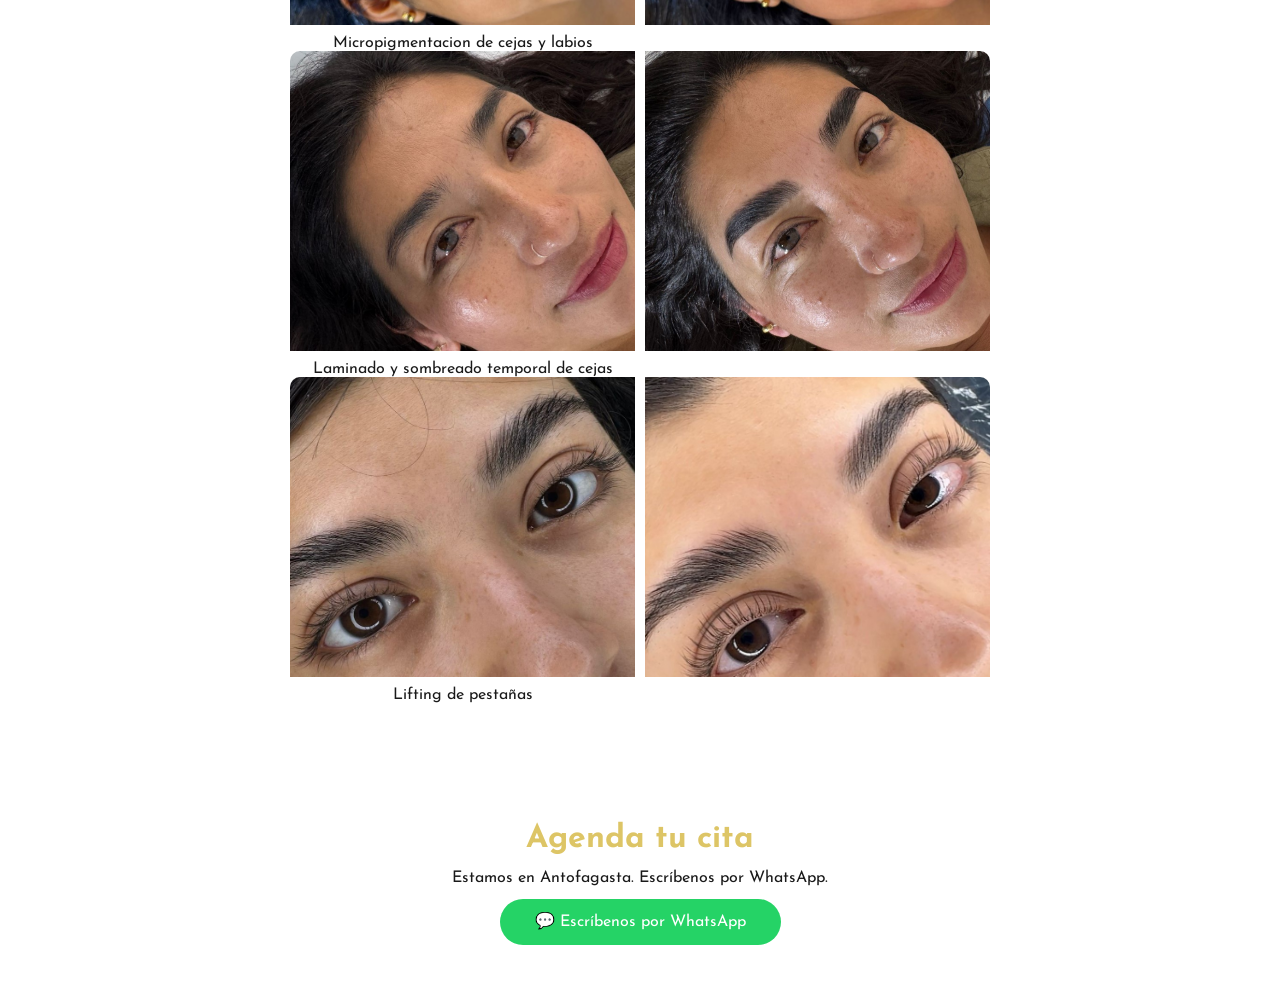
==== commit abd11e2d: "Se crea la seccion de testimonios" ====
--- a/index.html/index.html
+++ b/index.html/index.html
@@ -51,14 +51,21 @@
     <section id="testimonios">
         <h2>Antes y Después</h2>
         <div class="par-fotos">
+            
             <img src="images/labiosCejasA.PNG.jpeg" alt="Antes">
             <img src="images/labiosCejas.PNG.jpeg" alt="Después">
             <p>Micropigmentacion de cejas y labios</p>
+            
         </div>
         <div class="par-fotos">
             <img src="images/cejas.jpeg" alt="Antes">
             <img src="images/cejasD.jpeg" alt="Después">
             <p>Laminado y sombreado temporal de cejas</p>
+        </div>
+        <div class="par-fotos">
+            <img src="images/pestañas.jpeg" alt="Antes">
+            <img src="images/pestañasD.jpeg" alt="Después">
+            <p>Lifting de pestañas</p>
         </div>
     </section>
 
--- a/index.html/style.css
+++ b/index.html/style.css
@@ -366,4 +366,104 @@
     .par-fotos {
         grid-template-columns: 1fr;
     }
+}
+
+/* ===== NOSOTROS ===== */
+
+/* HISTORIA */
+.historia {
+    display: grid;
+    grid-template-columns: 1fr 1fr;
+    gap: 50px;
+    padding: 60px 50px;
+    align-items: center;
+}
+
+.historia-texto h2 {
+    font-size: 36px;
+    color: var(--cafe);
+    letter-spacing: 2px;
+    margin-bottom: 20px;
+}
+
+.historia-texto p {
+    font-size: 16px;
+    line-height: 1.8;
+    color: var(--negro);
+}
+
+.historia-foto img {
+    width: 100%;
+    height: 695px;
+    object-fit: cover;
+    border-radius: 15px;
+    box-shadow: 0 10px 30px rgba(0,0,0,0.1);
+}
+
+/* GALERÍA */
+.galeria-nosotros {
+    padding: 60px 50px;
+    text-align: center;
+    background-color: var(--crema);
+}
+
+.galeria-nosotros h2 {
+    font-size: 36px;
+    color: var(--cafe);
+    margin-bottom: 40px;
+    letter-spacing: 2px;
+}
+
+.fotos-grid {
+    display: grid;
+    grid-template-columns: repeat(2, 1fr);
+    gap: 15px;
+    max-width: 800px;
+    margin: 0 auto;
+}
+
+.fotos-grid img {
+    width: 100%;
+    height: 250px;
+    object-fit: cover;
+    border-radius: 10px;
+}
+
+/* REDES Y CONTACTO */
+.historia ~ #contacto p {
+    font-size: 16px;
+    margin-bottom: 10px;
+    color: var(--negro);
+}
+
+/* RESPONSIVE */
+@media (max-width: 768px) {
+    .historia {
+        grid-template-columns: 1fr;
+        padding: 40px 20px;
+    }
+
+    .historia-foto img {
+        height: 300px;
+    }
+
+    .galeria-nosotros {
+        padding: 40px 20px;
+    }
+
+    .fotos-grid {
+        grid-template-columns: 1fr;
+    }
+}
+
+
+.foto-texto {
+    grid-column: 1 / -1;
+    text-align: center;
+    font-size: 18px;
+    color: var(--cafe);
+    font-weight: 500;
+    padding: 20px 40px;
+    line-height: 1.8;
+    font-style: italic;
 }
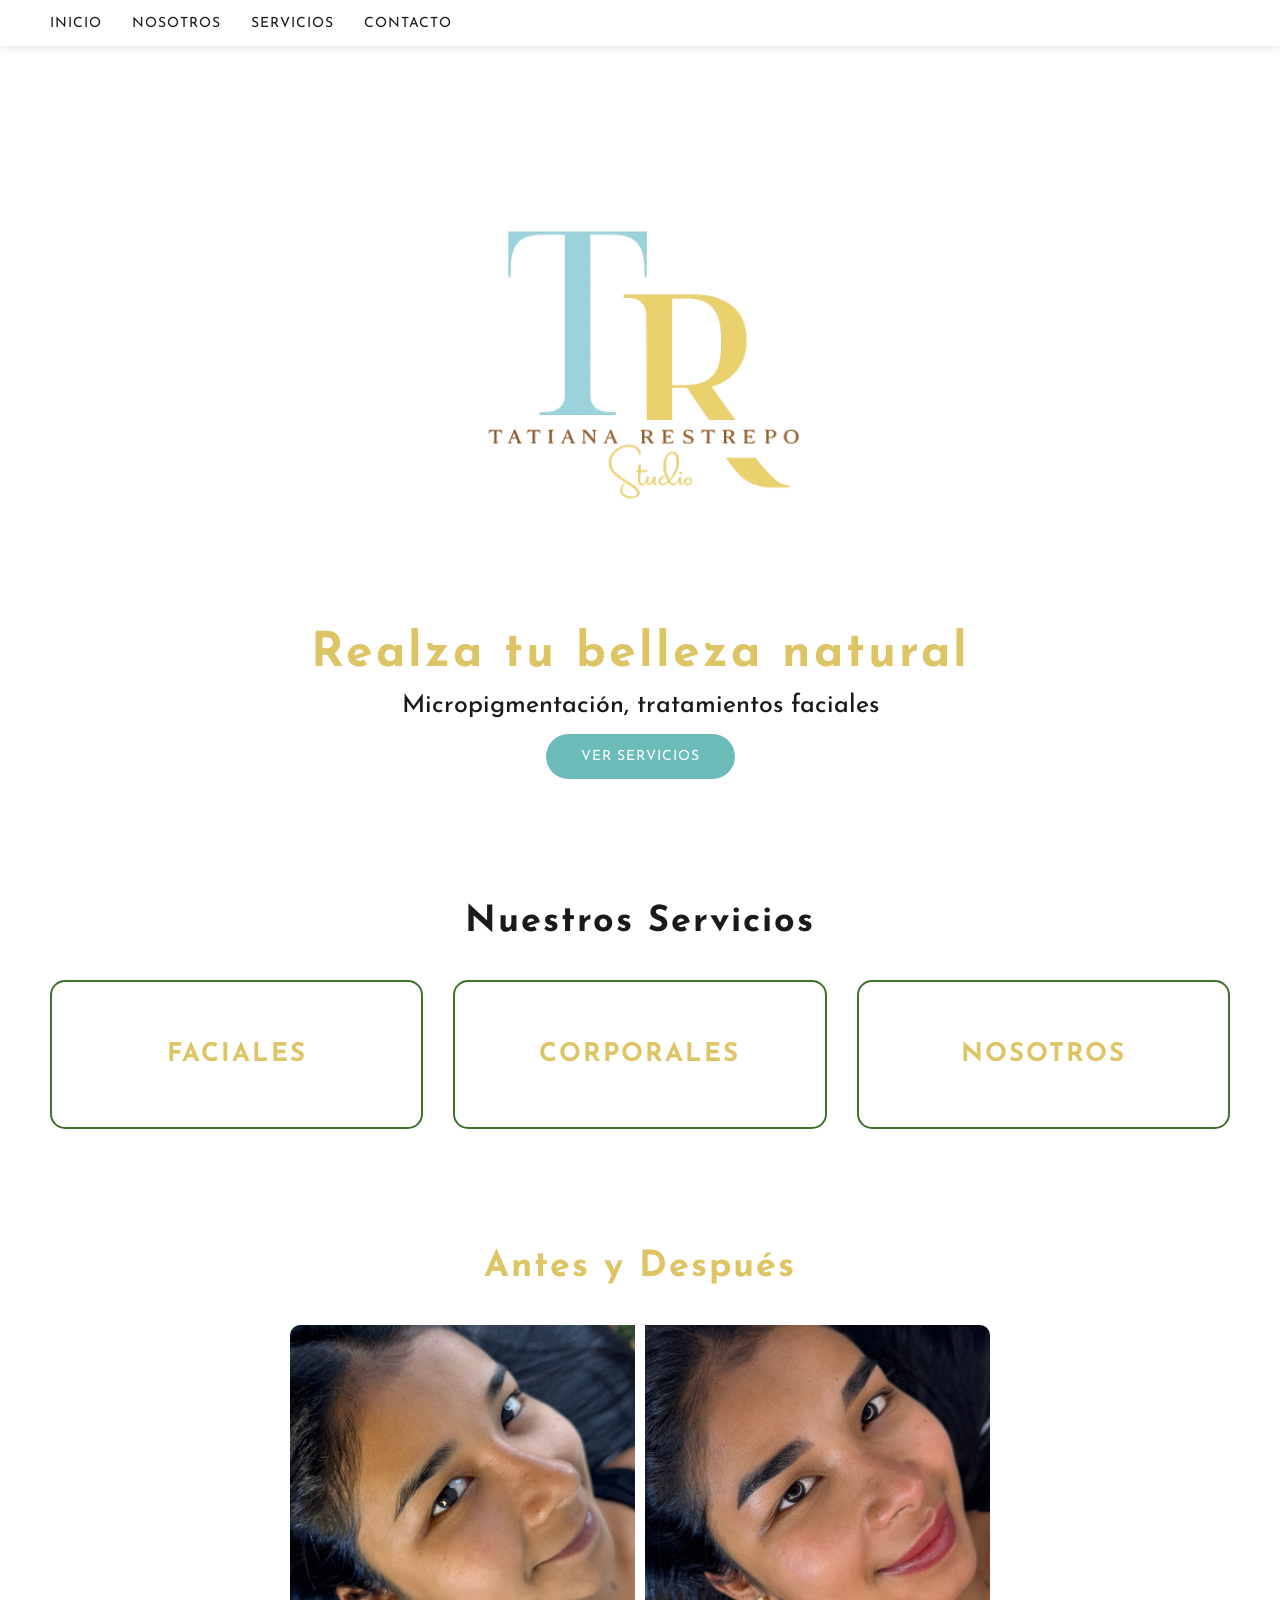
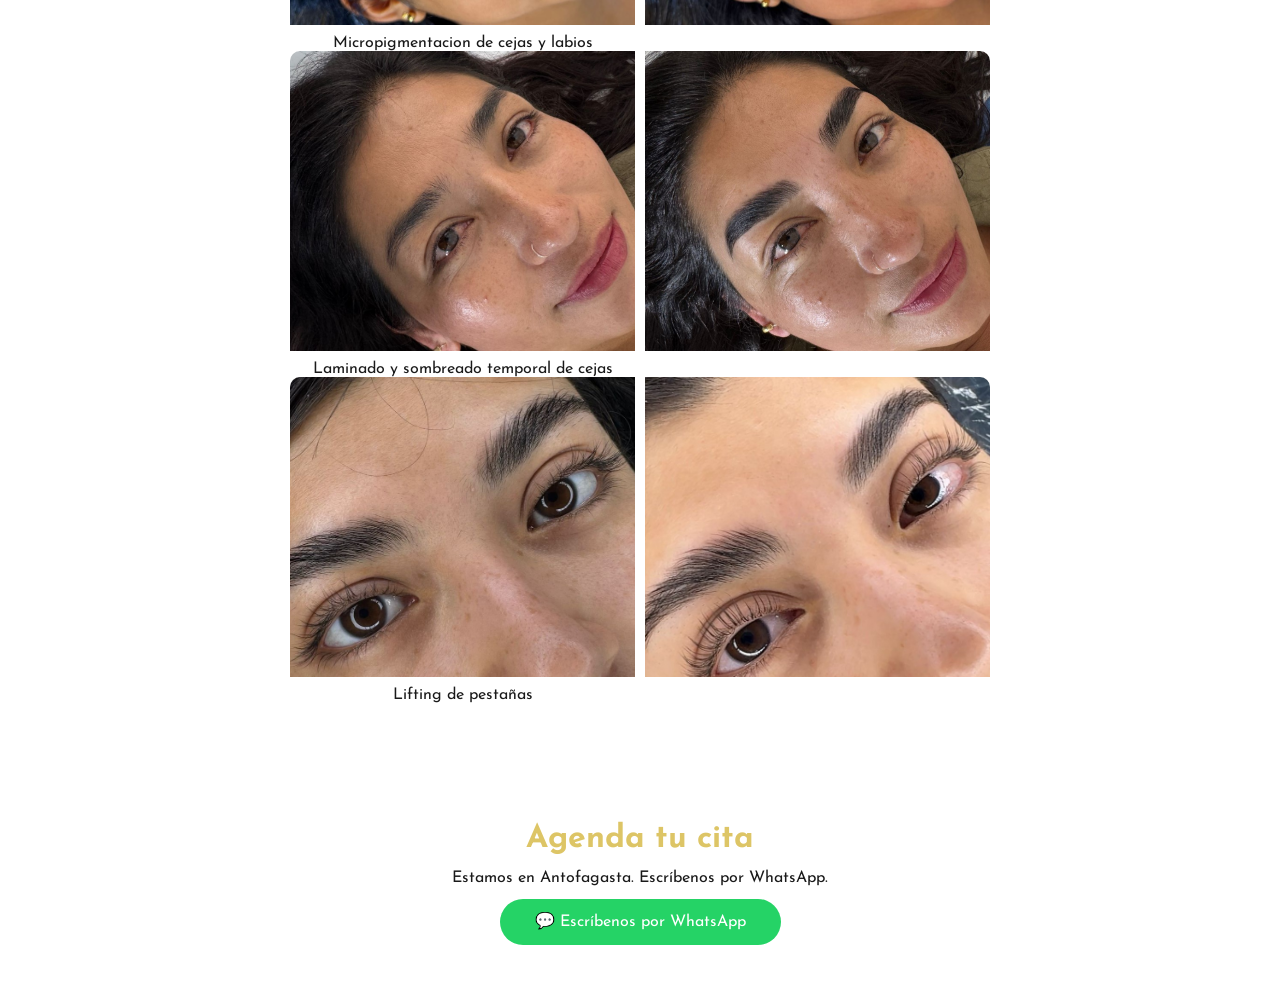
==== commit 381c402a: "Se crea la seccion de testimonios" ====
--- a/index.html/index.html
+++ b/index.html/index.html
@@ -13,6 +13,7 @@
         <ul>
             <li><a href="index.html">Inicio</a></li>
             <li><a href="nosotros.html">Nosotros</a></li>
+            <li><a href="servicios.html">Servicios</a></li>
             <li><a href="#contacto">Contacto</a></li>
         </ul>
     </nav>
